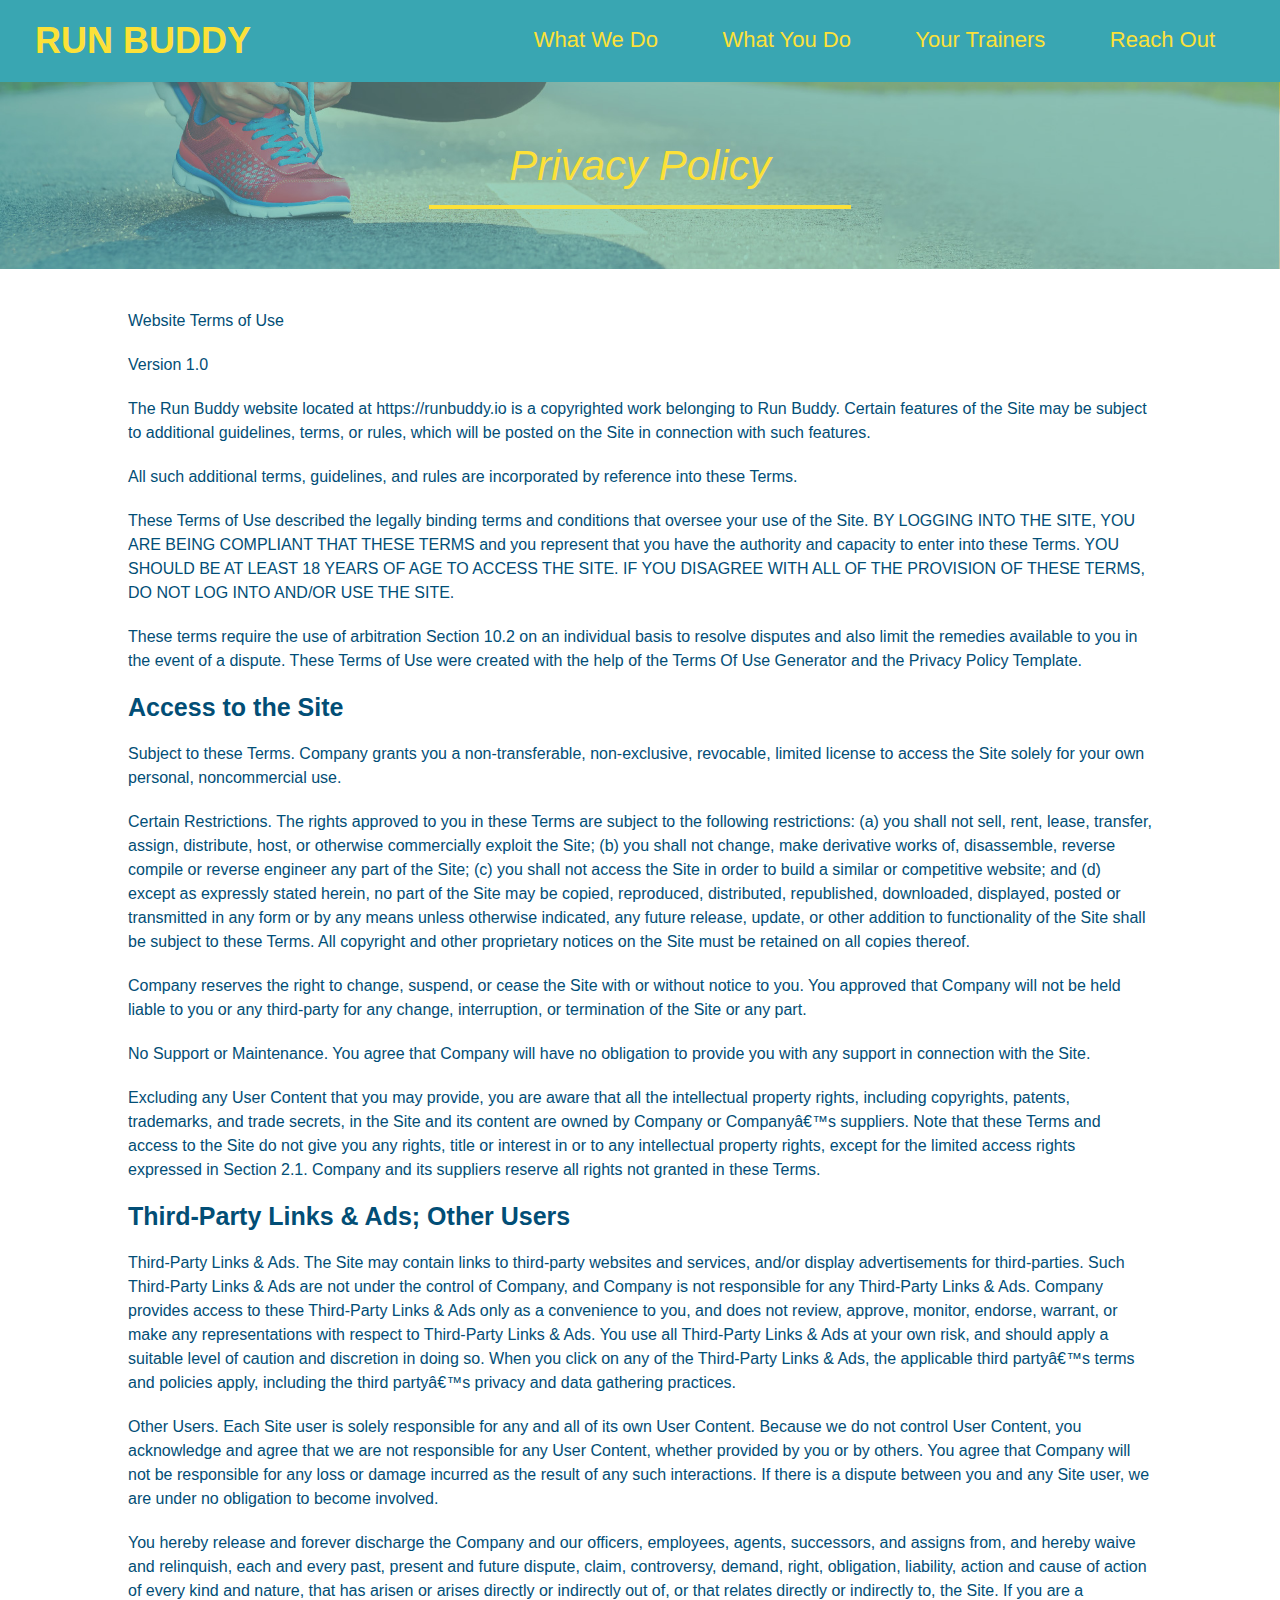
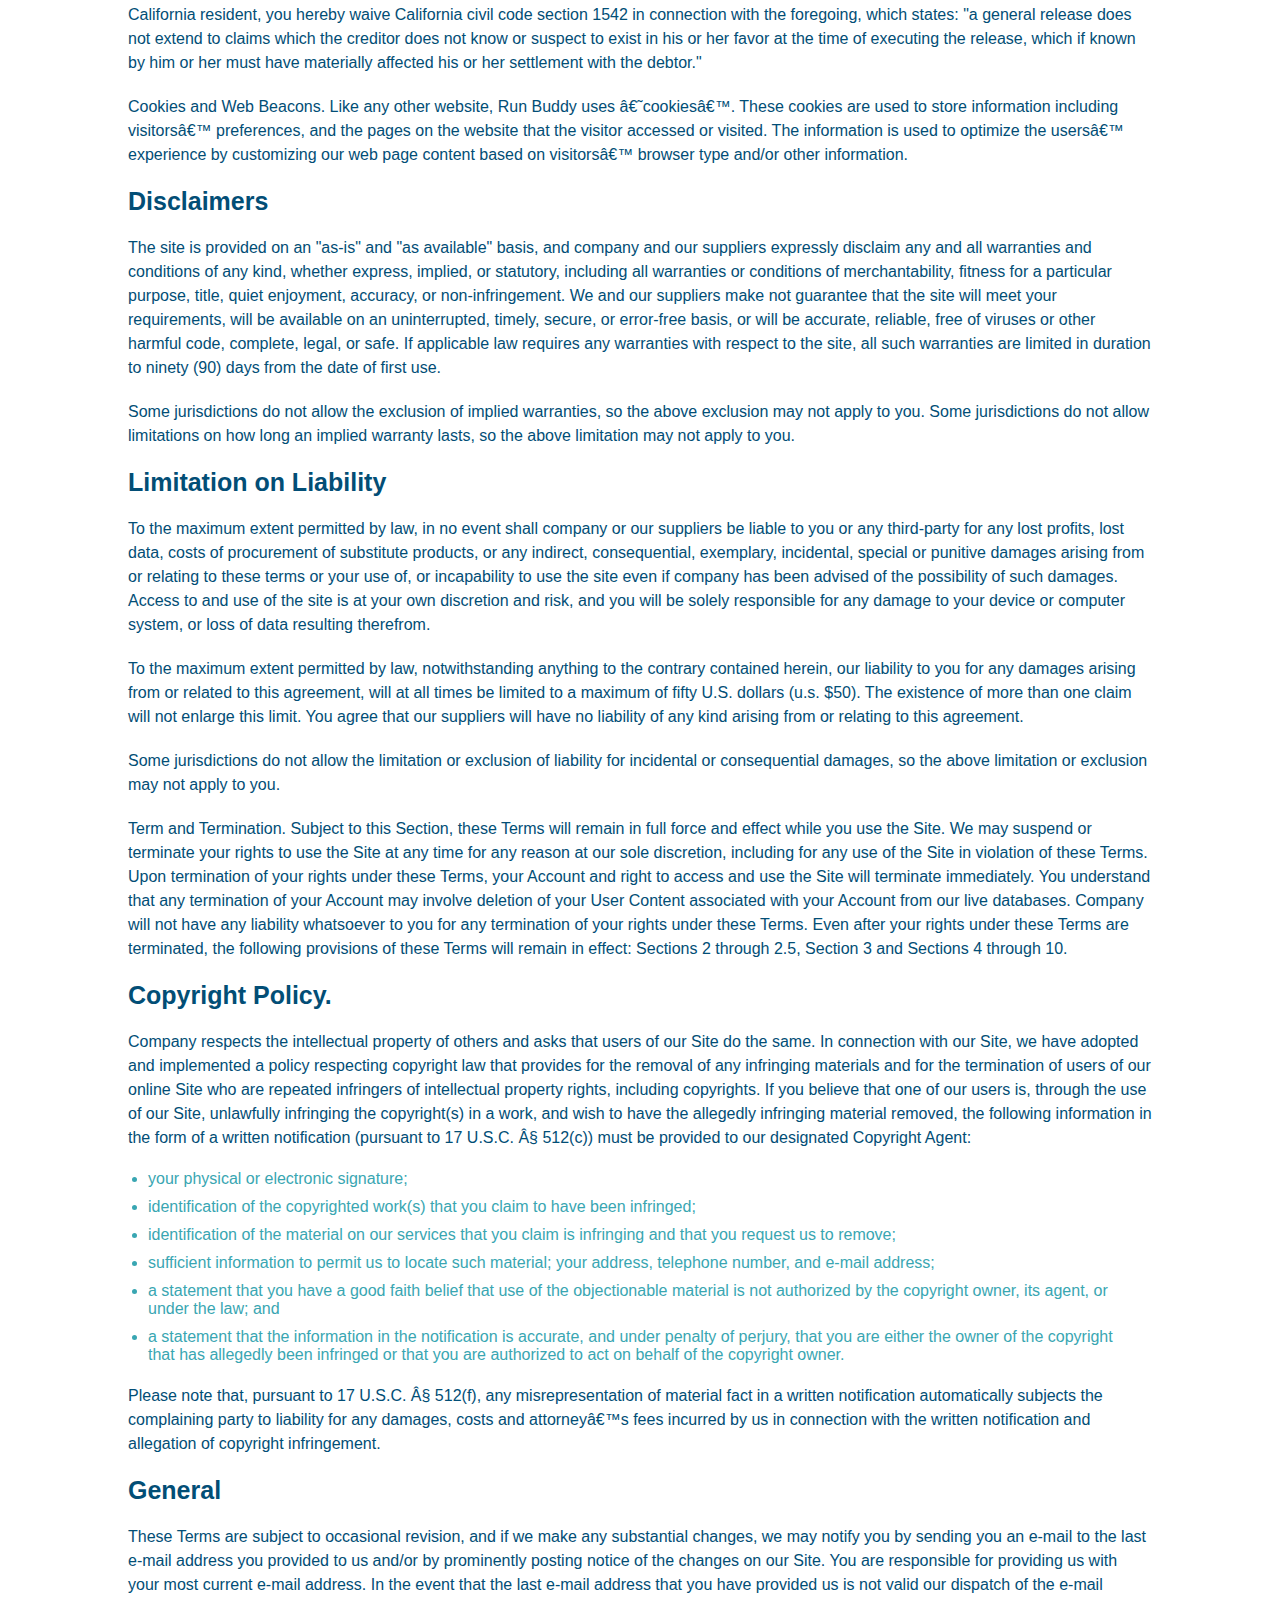
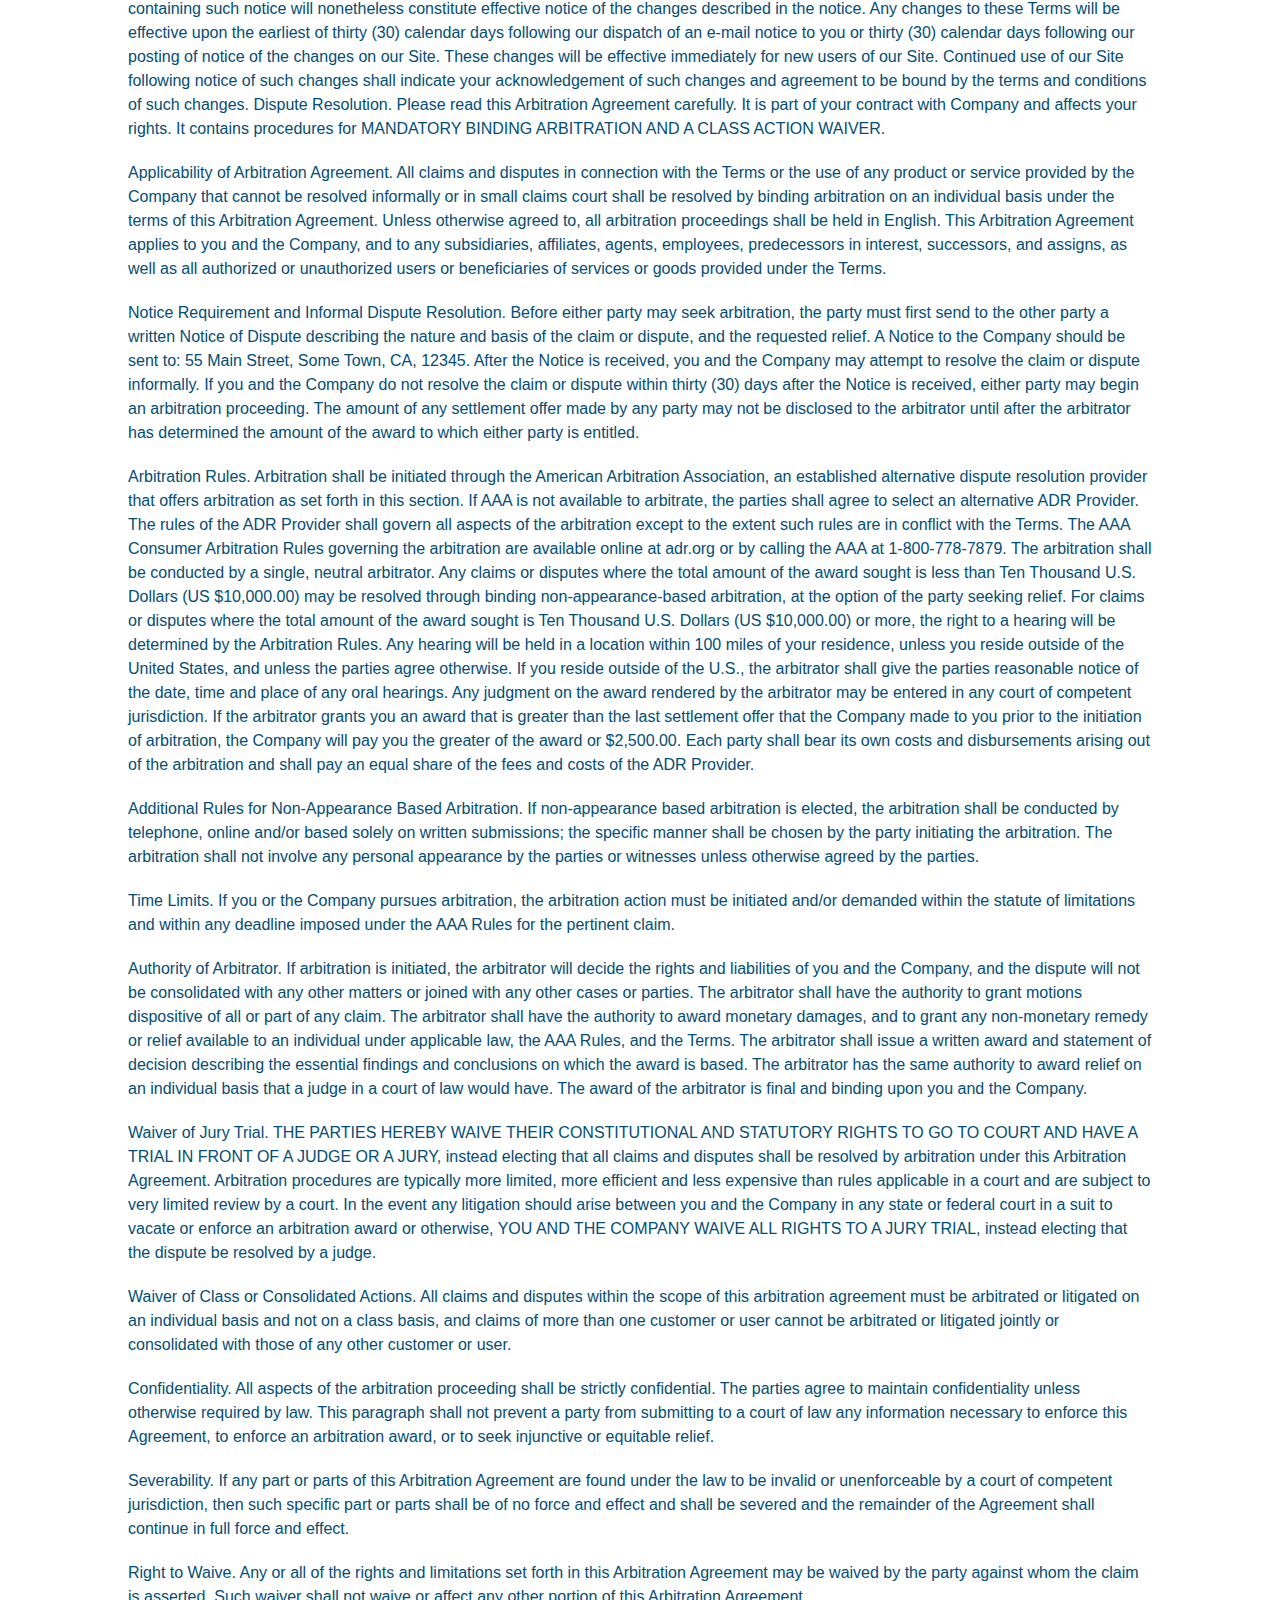
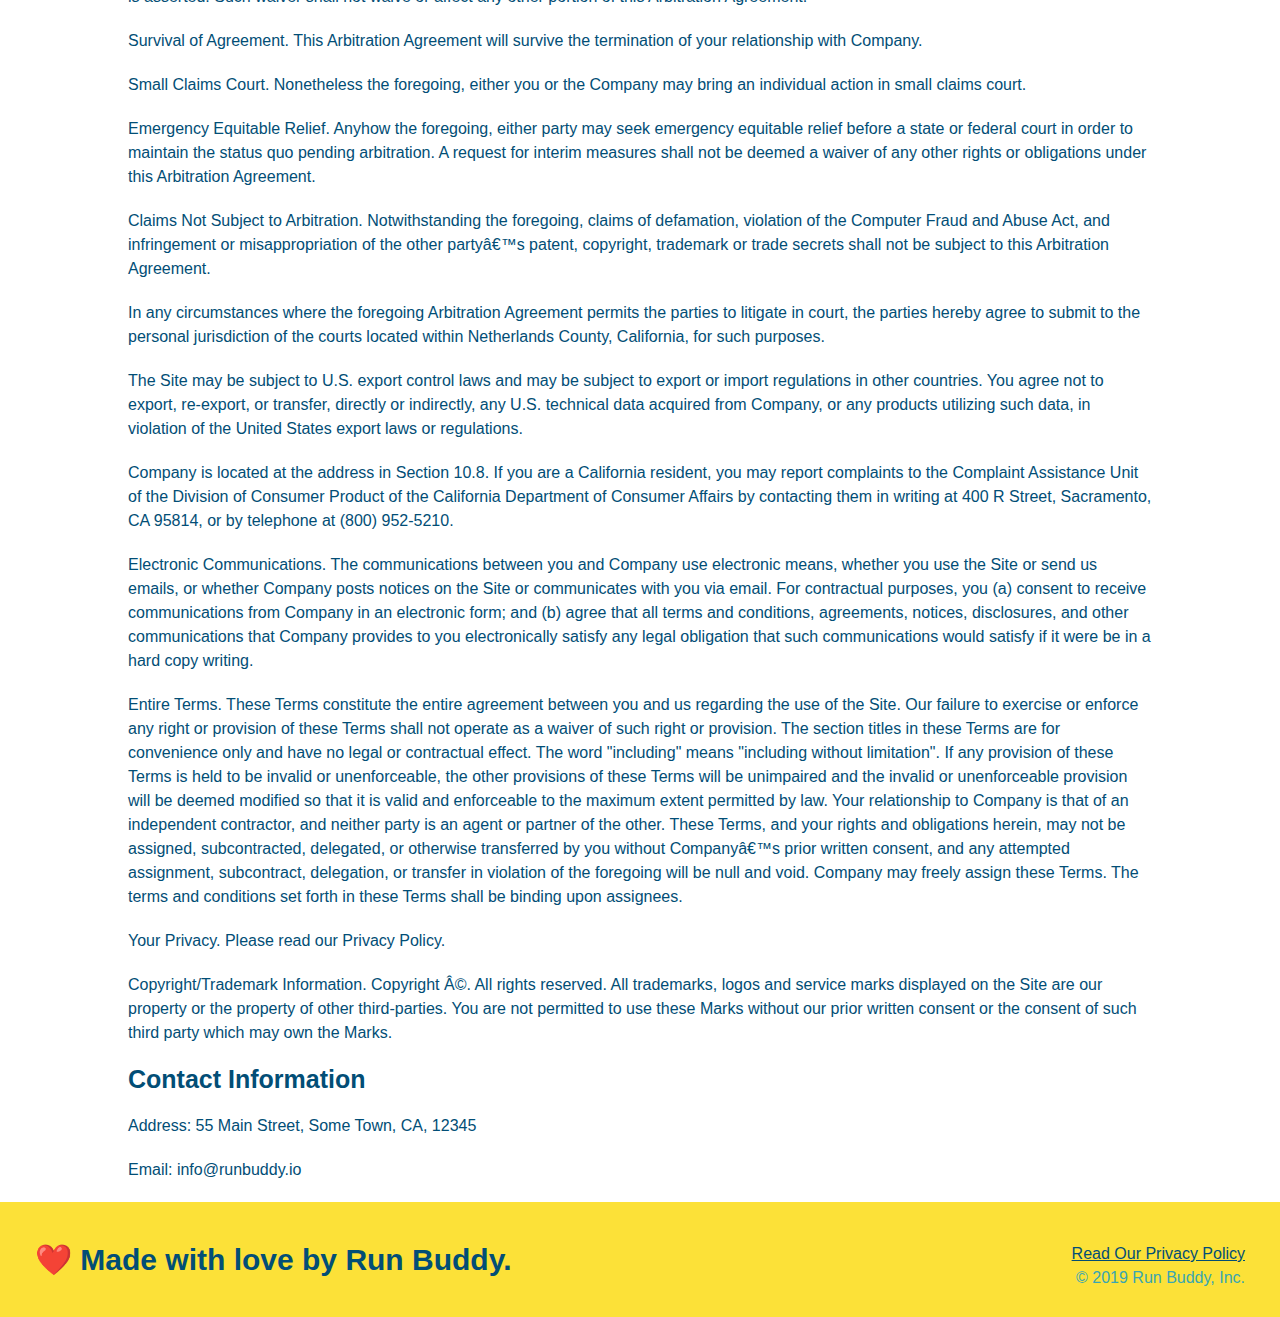
==== privacy-policy.html @ 426c9420 "2nd doc changes" ====
<!DOCTYPE html>
<html lang="en">
  <head>
    <meta charset="UTF-8" />
    <title>Privacy Policy - Run Buddy</title>
    <link rel="stylesheet" href="./assets/css/style.css" />
    <link rel="stylesheet" href="./assets/css/secondary-style.css" />
  </head>
  <body>

    <header>
        <h1>
          <a href="/">RUN BUDDY</a>
        </h1>
        <nav>
          <ul>
            <li>
              <a href="./index.html#what-we-do">What We Do</a>
            </li>
            <li>
              <a href="./index.html#what-you-do">What You Do</a>
            </li>
            <li>
              <a href="./index.html#your-trainers">Your Trainers</a>
            </li>
            <li>
              <a href="./index.html#reach-out">Reach Out</a>
            </li>
          </ul>
        </nav>
      </header>
     <section class="hero">
        <h2 class="page-title">
            Privacy Policy
        </h2>
     </section>

     <article class="secondary-content">

        <p>
            Website Terms of Use
          </p>

          <p>
            Version 1.0
          </p>

          <p>
            The Run Buddy website located at https://runbuddy.io is a copyrighted work belonging to Run Buddy. Certain
            features of the Site may be subject to additional guidelines, terms, or rules, which will be posted on the Site
            in connection with such features.
          </p>
    
          <p>
            All such additional terms, guidelines, and rules are incorporated by reference into these Terms.
          </p>
    
          <p>
            These Terms of Use described the legally binding terms and conditions that oversee your use of the Site. BY
            LOGGING INTO THE SITE, YOU ARE BEING COMPLIANT THAT THESE TERMS and you represent that you have the authority
            and capacity to enter into these Terms. YOU SHOULD BE AT LEAST 18 YEARS OF AGE TO ACCESS THE SITE. IF YOU
            DISAGREE WITH ALL OF THE PROVISION OF THESE TERMS, DO NOT LOG INTO AND/OR USE THE SITE.
          </p>
    
          <p>
            These terms require the use of arbitration Section 10.2 on an individual basis to resolve disputes and also
            limit the remedies available to you in the event of a dispute. These Terms of Use were created with the help of
            the Terms Of Use Generator and the Privacy Policy Template.
          </p>
    
          <h3>
            Access to the Site
          </h3>
    
          <p>
            Subject to these Terms. Company grants you a non-transferable, non-exclusive, revocable, limited license to
            access the Site solely for your own personal, noncommercial use.
          </p>
    
          <p>
            Certain Restrictions. The rights approved to you in these Terms are subject to the following restrictions: (a)
            you shall not sell, rent, lease, transfer, assign, distribute, host, or otherwise commercially exploit the Site;
            (b) you shall not change, make derivative works of, disassemble, reverse compile or reverse engineer any part of
            the Site; (c) you shall not access the Site in order to build a similar or competitive website; and (d) except
            as expressly stated herein, no part of the Site may be copied, reproduced, distributed, republished, downloaded,
            displayed, posted or transmitted in any form or by any means unless otherwise indicated, any future release,
            update, or other addition to functionality of the Site shall be subject to these Terms. All copyright and other
            proprietary notices on the Site must be retained on all copies thereof.
          </p>
    
          <p>
            Company reserves the right to change, suspend, or cease the Site with or without notice to you. You approved
            that Company will not be held liable to you or any third-party for any change, interruption, or termination of
            the Site or any part.
          </p>
    
          <p>
            No Support or Maintenance. You agree that Company will have no obligation to provide you with any support in
            connection with the Site.
          </p>
    
          <p>
            Excluding any User Content that you may provide, you are aware that all the intellectual property rights,
            including copyrights, patents, trademarks, and trade secrets, in the Site and its content are owned by Company
            or Companyâ€™s suppliers. Note that these Terms and access to the Site do not give you any rights, title or
            interest in or to any intellectual property rights, except for the limited access rights expressed in Section
            2.1. Company and its suppliers reserve all rights not granted in these Terms.
          </p>
    
          <h3>
            Third-Party Links & Ads; Other Users
          </h3>
    
          <p>
            Third-Party Links & Ads. The Site may contain links to third-party websites and services, and/or display
            advertisements for third-parties. Such Third-Party Links & Ads are not under the control of Company, and Company
            is not responsible for any Third-Party Links & Ads. Company provides access to these Third-Party Links & Ads
            only as a convenience to you, and does not review, approve, monitor, endorse, warrant, or make any
            representations with respect to Third-Party Links & Ads. You use all Third-Party Links & Ads at your own risk,
            and should apply a suitable level of caution and discretion in doing so. When you click on any of the
            Third-Party Links & Ads, the applicable third partyâ€™s terms and policies apply, including the third partyâ€™s
            privacy and data gathering practices.
          </p>
    
          <p>
            Other Users. Each Site user is solely responsible for any and all of its own User Content. Because we do not
            control User Content, you acknowledge and agree that we are not responsible for any User Content, whether
            provided by you or by others. You agree that Company will not be responsible for any loss or damage incurred as
            the result of any such interactions. If there is a dispute between you and any Site user, we are under no
            obligation to become involved.
          </p>
    
          <p>
            You hereby release and forever discharge the Company and our officers, employees, agents, successors, and
            assigns from, and hereby waive and relinquish, each and every past, present and future dispute, claim,
            controversy, demand, right, obligation, liability, action and cause of action of every kind and nature, that has
            arisen or arises directly or indirectly out of, or that relates directly or indirectly to, the Site. If you are
            a California resident, you hereby waive California civil code section 1542 in connection with the foregoing,
            which states: "a general release does not extend to claims which the creditor does not know or suspect to exist
            in his or her favor at the time of executing the release, which if known by him or her must have materially
            affected his or her settlement with the debtor."
          </p>
    
          <p>
            Cookies and Web Beacons. Like any other website, Run Buddy uses â€˜cookiesâ€™. These cookies are used to store
            information including visitorsâ€™ preferences, and the pages on the website that the visitor accessed or visited.
            The information is used to optimize the usersâ€™ experience by customizing our web page content based on visitorsâ€™
            browser type and/or other information.
          </p>
    
          <h3>
            Disclaimers
          </h3>
    
          <p>
            The site is provided on an "as-is" and "as available" basis, and company and our suppliers expressly disclaim
            any and all warranties and conditions of any kind, whether express, implied, or statutory, including all
            warranties or conditions of merchantability, fitness for a particular purpose, title, quiet enjoyment, accuracy,
            or non-infringement. We and our suppliers make not guarantee that the site will meet your requirements, will be
            available on an uninterrupted, timely, secure, or error-free basis, or will be accurate, reliable, free of
            viruses or other harmful code, complete, legal, or safe. If applicable law requires any warranties with respect
            to the site, all such warranties are limited in duration to ninety (90) days from the date of first use.
          </p>
    
          <p>
            Some jurisdictions do not allow the exclusion of implied warranties, so the above exclusion may not apply to
            you. Some jurisdictions do not allow limitations on how long an implied warranty lasts, so the above limitation
            may not apply to you.
          </p>
    
          <h3>
            Limitation on Liability
          </h3>
    
          <p>
            To the maximum extent permitted by law, in no event shall company or our suppliers be liable to you or any
            third-party for any lost profits, lost data, costs of procurement of substitute products, or any indirect,
            consequential, exemplary, incidental, special or punitive damages arising from or relating to these terms or
            your use of, or incapability to use the site even if company has been advised of the possibility of such
            damages. Access to and use of the site is at your own discretion and risk, and you will be solely responsible
            for any damage to your device or computer system, or loss of data resulting therefrom.
          </p>
    
          <p>
            To the maximum extent permitted by law, notwithstanding anything to the contrary contained herein, our liability
            to you for any damages arising from or related to this agreement, will at all times be limited to a maximum of
            fifty U.S. dollars (u.s. $50). The existence of more than one claim will not enlarge this limit. You agree that
            our suppliers will have no liability of any kind arising from or relating to this agreement.
          </p>
    
          <p>
            Some jurisdictions do not allow the limitation or exclusion of liability for incidental or consequential
            damages, so the above limitation or exclusion may not apply to you.
          </p>
    
          <p>
            Term and Termination. Subject to this Section, these Terms will remain in full force and effect while you use
            the Site. We may suspend or terminate your rights to use the Site at any time for any reason at our sole
            discretion, including for any use of the Site in violation of these Terms. Upon termination of your rights under
            these Terms, your Account and right to access and use the Site will terminate immediately. You understand that
            any termination of your Account may involve deletion of your User Content associated with your Account from our
            live databases. Company will not have any liability whatsoever to you for any termination of your rights under
            these Terms. Even after your rights under these Terms are terminated, the following provisions of these Terms
            will remain in effect: Sections 2 through 2.5, Section 3 and Sections 4 through 10.
          </p>
    
          <h3>
            Copyright Policy.
          </h3>
    
          <p>
            Company respects the intellectual property of others and asks that users of our Site do the same. In connection
            with our Site, we have adopted and implemented a policy respecting copyright law that provides for the removal
            of any infringing materials and for the termination of users of our online Site who are repeated infringers of
            intellectual property rights, including copyrights. If you believe that one of our users is, through the use of
            our Site, unlawfully infringing the copyright(s) in a work, and wish to have the allegedly infringing material
            removed, the following information in the form of a written notification (pursuant to 17 U.S.C. Â§ 512(c)) must
            be provided to our designated Copyright Agent:
          </p>
    
          <ul>
            <li>
              your physical or electronic signature;
            </li>
            <li>
              identification of the copyrighted work(s) that you claim to have been infringed;
            </li>
            <li>
              identification of the material on our services that you claim is infringing and that you request us to remove;
            </li>
            <li>
              sufficient information to permit us to locate such material; your address, telephone number, and e-mail
              address;
            </li>
            <li>
              a statement that you have a good faith belief that use of the objectionable material is not authorized by the
              copyright owner, its agent, or under the law; and
            </li>
            <li>
              a statement that the information in the notification is accurate, and under penalty of perjury, that you are
              either the owner of the copyright that has allegedly been infringed or that you are authorized to act on
              behalf of the copyright owner.
            </li>
          </ul>
    
          <p>
            Please note that, pursuant to 17 U.S.C. Â§ 512(f), any misrepresentation of material fact in a written
            notification automatically subjects the complaining party to liability for any damages, costs and attorneyâ€™s
            fees incurred by us in connection with the written notification and allegation of copyright infringement.
          </p>
    
          <h3>
            General
          </h3>
    
          <p>
            These Terms are subject to occasional revision, and if we make any substantial changes, we may notify you by
            sending you an e-mail to the last e-mail address you provided to us and/or by prominently posting notice of the
            changes on our Site. You are responsible for providing us with your most current e-mail address. In the event
            that the last e-mail address that you have provided us is not valid our dispatch of the e-mail containing such
            notice will nonetheless constitute effective notice of the changes described in the notice. Any changes to these
            Terms will be effective upon the earliest of thirty (30) calendar days following our dispatch of an e-mail
            notice to you or thirty (30) calendar days following our posting of notice of the changes on our Site. These
            changes will be effective immediately for new users of our Site. Continued use of our Site following notice of
            such changes shall indicate your acknowledgement of such changes and agreement to be bound by the terms and
            conditions of such changes. Dispute Resolution. Please read this Arbitration Agreement carefully. It is part of
            your contract with Company and affects your rights. It contains procedures for MANDATORY BINDING ARBITRATION AND
            A CLASS ACTION WAIVER.
          </p>
    
          <p>
            Applicability of Arbitration Agreement. All claims and disputes in connection with the Terms or the use of any
            product or service provided by the Company that cannot be resolved informally or in small claims court shall be
            resolved by binding arbitration on an individual basis under the terms of this Arbitration Agreement. Unless
            otherwise agreed to, all arbitration proceedings shall be held in English. This Arbitration Agreement applies to
            you and the Company, and to any subsidiaries, affiliates, agents, employees, predecessors in interest,
            successors, and assigns, as well as all authorized or unauthorized users or beneficiaries of services or goods
            provided under the Terms.
          </p>
    
          <p>
            Notice Requirement and Informal Dispute Resolution. Before either party may seek arbitration, the party must
            first send to the other party a written Notice of Dispute describing the nature and basis of the claim or
            dispute, and the requested relief. A Notice to the Company should be sent to: 55 Main Street, Some Town, CA,
            12345. After the Notice is received, you and the Company may attempt to resolve the claim or dispute informally.
            If you and the Company do not resolve the claim or dispute within thirty (30) days after the Notice is received,
            either party may begin an arbitration proceeding. The amount of any settlement offer made by any party may not
            be disclosed to the arbitrator until after the arbitrator has determined the amount of the award to which either
            party is entitled.
          </p>
    
          <p>
            Arbitration Rules. Arbitration shall be initiated through the American Arbitration Association, an established
            alternative dispute resolution provider that offers arbitration as set forth in this section. If AAA is not
            available to arbitrate, the parties shall agree to select an alternative ADR Provider. The rules of the ADR
            Provider shall govern all aspects of the arbitration except to the extent such rules are in conflict with the
            Terms. The AAA Consumer Arbitration Rules governing the arbitration are available online at adr.org or by
            calling the AAA at 1-800-778-7879. The arbitration shall be conducted by a single, neutral arbitrator. Any
            claims or disputes where the total amount of the award sought is less than Ten Thousand U.S. Dollars (US
            $10,000.00) may be resolved through binding non-appearance-based arbitration, at the option of the party seeking
            relief. For claims or disputes where the total amount of the award sought is Ten Thousand U.S. Dollars (US
            $10,000.00) or more, the right to a hearing will be determined by the Arbitration Rules. Any hearing will be
            held in a location within 100 miles of your residence, unless you reside outside of the United States, and
            unless the parties agree otherwise. If you reside outside of the U.S., the arbitrator shall give the parties
            reasonable notice of the date, time and place of any oral hearings. Any judgment on the award rendered by the
            arbitrator may be entered in any court of competent jurisdiction. If the arbitrator grants you an award that is
            greater than the last settlement offer that the Company made to you prior to the initiation of arbitration, the
            Company will pay you the greater of the award or $2,500.00. Each party shall bear its own costs and
            disbursements arising out of the arbitration and shall pay an equal share of the fees and costs of the ADR
            Provider.
          </p>
    
          <p>
            Additional Rules for Non-Appearance Based Arbitration. If non-appearance based arbitration is elected, the
            arbitration shall be conducted by telephone, online and/or based solely on written submissions; the specific
            manner shall be chosen by the party initiating the arbitration. The arbitration shall not involve any personal
            appearance by the parties or witnesses unless otherwise agreed by the parties.
          </p>
    
          <p>
            Time Limits. If you or the Company pursues arbitration, the arbitration action must be initiated and/or demanded
            within the statute of limitations and within any deadline imposed under the AAA Rules for the pertinent claim.
          </p>
    
          <p>
            Authority of Arbitrator. If arbitration is initiated, the arbitrator will decide the rights and liabilities of
            you and the Company, and the dispute will not be consolidated with any other matters or joined with any other
            cases or parties. The arbitrator shall have the authority to grant motions dispositive of all or part of any
            claim. The arbitrator shall have the authority to award monetary damages, and to grant any non-monetary remedy
            or relief available to an individual under applicable law, the AAA Rules, and the Terms. The arbitrator shall
            issue a written award and statement of decision describing the essential findings and conclusions on which the
            award is based. The arbitrator has the same authority to award relief on an individual basis that a judge in a
            court of law would have. The award of the arbitrator is final and binding upon you and the Company.
          </p>
    
          <p>
            Waiver of Jury Trial. THE PARTIES HEREBY WAIVE THEIR CONSTITUTIONAL AND STATUTORY RIGHTS TO GO TO COURT AND HAVE
            A TRIAL IN FRONT OF A JUDGE OR A JURY, instead electing that all claims and disputes shall be resolved by
            arbitration under this Arbitration Agreement. Arbitration procedures are typically more limited, more efficient
            and less expensive than rules applicable in a court and are subject to very limited review by a court. In the
            event any litigation should arise between you and the Company in any state or federal court in a suit to vacate
            or enforce an arbitration award or otherwise, YOU AND THE COMPANY WAIVE ALL RIGHTS TO A JURY TRIAL, instead
            electing that the dispute be resolved by a judge.
          </p>
    
          <p>
            Waiver of Class or Consolidated Actions. All claims and disputes within the scope of this arbitration agreement
            must be arbitrated or litigated on an individual basis and not on a class basis, and claims of more than one
            customer or user cannot be arbitrated or litigated jointly or consolidated with those of any other customer or
            user.
          </p>
    
          <p>
            Confidentiality. All aspects of the arbitration proceeding shall be strictly confidential. The parties agree to
            maintain confidentiality unless otherwise required by law. This paragraph shall not prevent a party from
            submitting to a court of law any information necessary to enforce this Agreement, to enforce an arbitration
            award, or to seek injunctive or equitable relief.
          </p>
    
          <p>
            Severability. If any part or parts of this Arbitration Agreement are found under the law to be invalid or
            unenforceable by a court of competent jurisdiction, then such specific part or parts shall be of no force and
            effect and shall be severed and the remainder of the Agreement shall continue in full force and effect.
          </p>
    
          <p>
            Right to Waive. Any or all of the rights and limitations set forth in this Arbitration Agreement may be waived
            by the party against whom the claim is asserted. Such waiver shall not waive or affect any other portion of this
            Arbitration Agreement.
          </p>
    
          <p>
            Survival of Agreement. This Arbitration Agreement will survive the termination of your relationship with
            Company.
          </p>
    
          <p>
            Small Claims Court. Nonetheless the foregoing, either you or the Company may bring an individual action in small
            claims court.
          </p>
    
          <p>
            Emergency Equitable Relief. Anyhow the foregoing, either party may seek emergency equitable relief before a
            state or federal court in order to maintain the status quo pending arbitration. A request for interim measures
            shall not be deemed a waiver of any other rights or obligations under this Arbitration Agreement.
          </p>
    
          <p>
            Claims Not Subject to Arbitration. Notwithstanding the foregoing, claims of defamation, violation of the
            Computer Fraud and Abuse Act, and infringement or misappropriation of the other partyâ€™s patent, copyright,
            trademark or trade secrets shall not be subject to this Arbitration Agreement.
          </p>
    
          <p>
            In any circumstances where the foregoing Arbitration Agreement permits the parties to litigate in court, the
            parties hereby agree to submit to the personal jurisdiction of the courts located within Netherlands County,
            California, for such purposes.
          </p>
    
          <p>
            The Site may be subject to U.S. export control laws and may be subject to export or import regulations in other
            countries. You agree not to export, re-export, or transfer, directly or indirectly, any U.S. technical data
            acquired from Company, or any products utilizing such data, in violation of the United States export laws or
            regulations.
          </p>
    
          <p>
            Company is located at the address in Section 10.8. If you are a California resident, you may report complaints
            to the Complaint Assistance Unit of the Division of Consumer Product of the California Department of Consumer
            Affairs by contacting them in writing at 400 R Street, Sacramento, CA 95814, or by telephone at (800) 952-5210.
          </p>
    
          <p>
            Electronic Communications. The communications between you and Company use electronic means, whether you use the
            Site or send us emails, or whether Company posts notices on the Site or communicates with you via email. For
            contractual purposes, you (a) consent to receive communications from Company in an electronic form; and (b)
            agree that all terms and conditions, agreements, notices, disclosures, and other communications that Company
            provides to you electronically satisfy any legal obligation that such communications would satisfy if it were be
            in a hard copy writing.
          </p>
    
          <p>
            Entire Terms. These Terms constitute the entire agreement between you and us regarding the use of the Site. Our
            failure to exercise or enforce any right or provision of these Terms shall not operate as a waiver of such right
            or provision. The section titles in these Terms are for convenience only and have no legal or contractual
            effect. The word "including" means "including without limitation". If any provision of these Terms is held to be
            invalid or unenforceable, the other provisions of these Terms will be unimpaired and the invalid or
            unenforceable provision will be deemed modified so that it is valid and enforceable to the maximum extent
            permitted by law. Your relationship to Company is that of an independent contractor, and neither party is an
            agent or partner of the other. These Terms, and your rights and obligations herein, may not be assigned,
            subcontracted, delegated, or otherwise transferred by you without Companyâ€™s prior written consent, and any
            attempted assignment, subcontract, delegation, or transfer in violation of the foregoing will be null and void.
            Company may freely assign these Terms. The terms and conditions set forth in these Terms shall be binding upon
            assignees.
          </p>
    
          <p>
            Your Privacy. Please read our Privacy Policy.
          </p>
    
          <p>
            Copyright/Trademark Information. Copyright Â©. All rights reserved. All trademarks, logos and service marks
            displayed on the Site are our property or the property of other third-parties. You are not permitted to use
            these Marks without our prior written consent or the consent of such third party which may own the Marks.
          </p>
    
          <h3>
            Contact Information
          </h3>
    
          <p>
            Address: 55 Main Street, Some Town, CA, 12345
          </p>
    
          <p>
            Email: info@runbuddy.io
          </p>
    
     </article>
      <footer>
        <h2>❤️ Made with love by Run Buddy.</h2>
        <div>
          <a href="./privacy-policy.html">Read Our Privacy Policy</a><br />&copy; 2019 Run Buddy, Inc.
        </div>
    </footer>
  </body>
</html>
---- assets/css/style.css ----
* {
    margin: 0;
    padding: 0;
    box-sizing: border-box;
}

body {
    /* more on this crazy alphanumerical value in a minute! */
    color: #39a6b2;
    font-family: Helvetica, Arial, sans-serif;
}

/* apply styles to <header> */
header {
    padding: 20px 35px;
    background-color: #39a6b2;
}

header h1 {
    font-weight: bold;
    font-size: 36px;
    color: #fce138;
    margin: 0;
    display: inline;
}

header a {
    text-decoration: none;
    color: #fce138;
}

header nav {
    float: right;
    margin: 7px 0;
}

header nav ul li {
    display: inline;
}

header nav ul li a {
    margin: 0 30px;
    font-weight: lighter;
    font-size: 22px;
}

footer {
    background: #fce138;
    width: 100%;
    padding: 40px 35px;
}

footer h2 {
    display: inline;
    color: #024e76;
    font-size: 30px;
    margin: 0;
}

footer div {
    float: right;
    line-height: 1.5;
    text-align: right;
}

footer a {
    color: #024e76;
}

section {
    padding: 60px;
}

/* Hero Style Start */

.hero {
    background-image: url("../images/hero-bg.jpg");
    height: 600px;
    background-size: cover;
    background-position: center;
    position: relative;
}

.hero-form {
    border: 3px solid #024e76;
    background-color: #fce138;
    padding: 20px;
    width: 500px;
    color: #024e76;
    position: absolute;
    bottom: 120px;
    right: 140px;
}

.hero-form h3 {
    font-size: 24px;
    margin: 0;
}

.hero-form p {
    margin: 5px 0 15px 0;
}

.form-input {
    border: 1px solid #024e76;
    display: block;
    padding: 7px 15px;
    font-size: 16px;
    color: #024e76;
    width: 100%;
    margin-bottom: 15px;
}

.hero-form label {
    margin: 0 5px;
}

.hero-form button {
    color: #fce138;
    background-color: #024e76;
    border: none;
    padding: 10px 20px;
    font-size: 16px;
}

  /* Hero Style End */

.intro {
    text-align: center;
}

.intro p {
    line-height: 1.7;
    color: #39a6b2;
    width: 80%;
    font-size: 20px;
}

.intro p {
    /* add this alongside your other declarations */
    margin: 0 auto;
}

.steps {
    text-align: center;
    background: #fce138;
}

.section-title {
    font-size: 55px;
    color: #024e76;
    margin-bottom: 35px;
    padding: 0 100px 20px 100px;
    display: inline-block;
    border-bottom: 3px solid;
}

.primary-border {
    border-color: #fce138;
}

.secondary-border {
    border-color: #39a6b2;
}

.steps div {
    margin-bottom: 80px;
}

.steps img {
    width: 15%;
    margin: 10px 0;
}

.steps h3 {
    color: #024e76;
    font-size: 46px;
    margin-top: 10px;
}

.steps p {
    color: #39a6b2;
    font-size: 23px;
}

.steps span {
    font-size: 38px;
}

.trainers {
    text-align: center;
}

.trainer {
    width: 900px;
    margin: 0 auto 30px auto;
    background: #024e76;
    color: #fce138;
    overflow: auto
}

.trainer img {
    width: 35%;
    float: left;
}

.trainer-bio {
    padding: 35px;
    float: left;
    width: 65%;
}

.text-left {
    text-align: left;
}

.text-right {
    text-align: right;
}

.trainer-bio h3 {
    font-size: 32px;
    margin-bottom: 8px;
}

.trainer-bio h4 {
    font-weight: lighter;
    font-size: 26px;
    margin-bottom: 25px;
}

.trainer-bio p {
    font-size: 17px;
    line-height: 1.3;
}

.section-title {
    font-size: 55px;
    display: inline-block;
    padding: 0 100px 20px 100px;
    margin-bottom: 35px;
    color: #024e76;
}

/* REACH OUT STYLES START */
.contact {
    text-align: center;
    background: #024e76;
}

.contact h2 {
    color: #fce138;
}

.contact-info iframe {
    width: 400px;
    height: 400px;
}

.contact-info div {
    width: 410px;
    display: inline-block;
    vertical-align: top;
    text-align: left;
    margin: 30px 0 0 60px;
    color: white;
}

.contact-info h3 {
    color: #fce138;
    font-size: 32px;
}

.contact-info p,
.contact-info address {
    margin: 20px 0;
    line-height: 1.5;
    font-size: 20px;
    font-style: normal;
}

.contact-info a {
    color: #fce138;
}

  /* REACH OUT STYLES END */
---- assets/css/secondary-style.css ----
.hero {
    background-size: cover;
    background-position: bottom;
    position: relative;
    height: auto;
    text-align: center;
    margin-bottom: 40px;
}

.page-title {
    color: #fce138;
    display: inline-block;
    border-bottom: 4px solid #fce138;
    padding: 0 80px 15px 80px;
    font-weight: normal;
    font-size: 42px;
    font-style: italic;
}

.secondary-content {
    width: 80%;
    margin: 0 auto;
    color: #024e76;
}

.secondary-content h3 {
    font-size: 25px;
    margin: 20px 0;
}

.secondary-content p {
    font-size: 16px;
    line-height: 1.5;
    margin: 20px 0;
}

.secondary-content ul {
    margin: 15px 20px;
}

.secondary-content li {
    color: #39a6b2;
    margin: 10px 0;
}
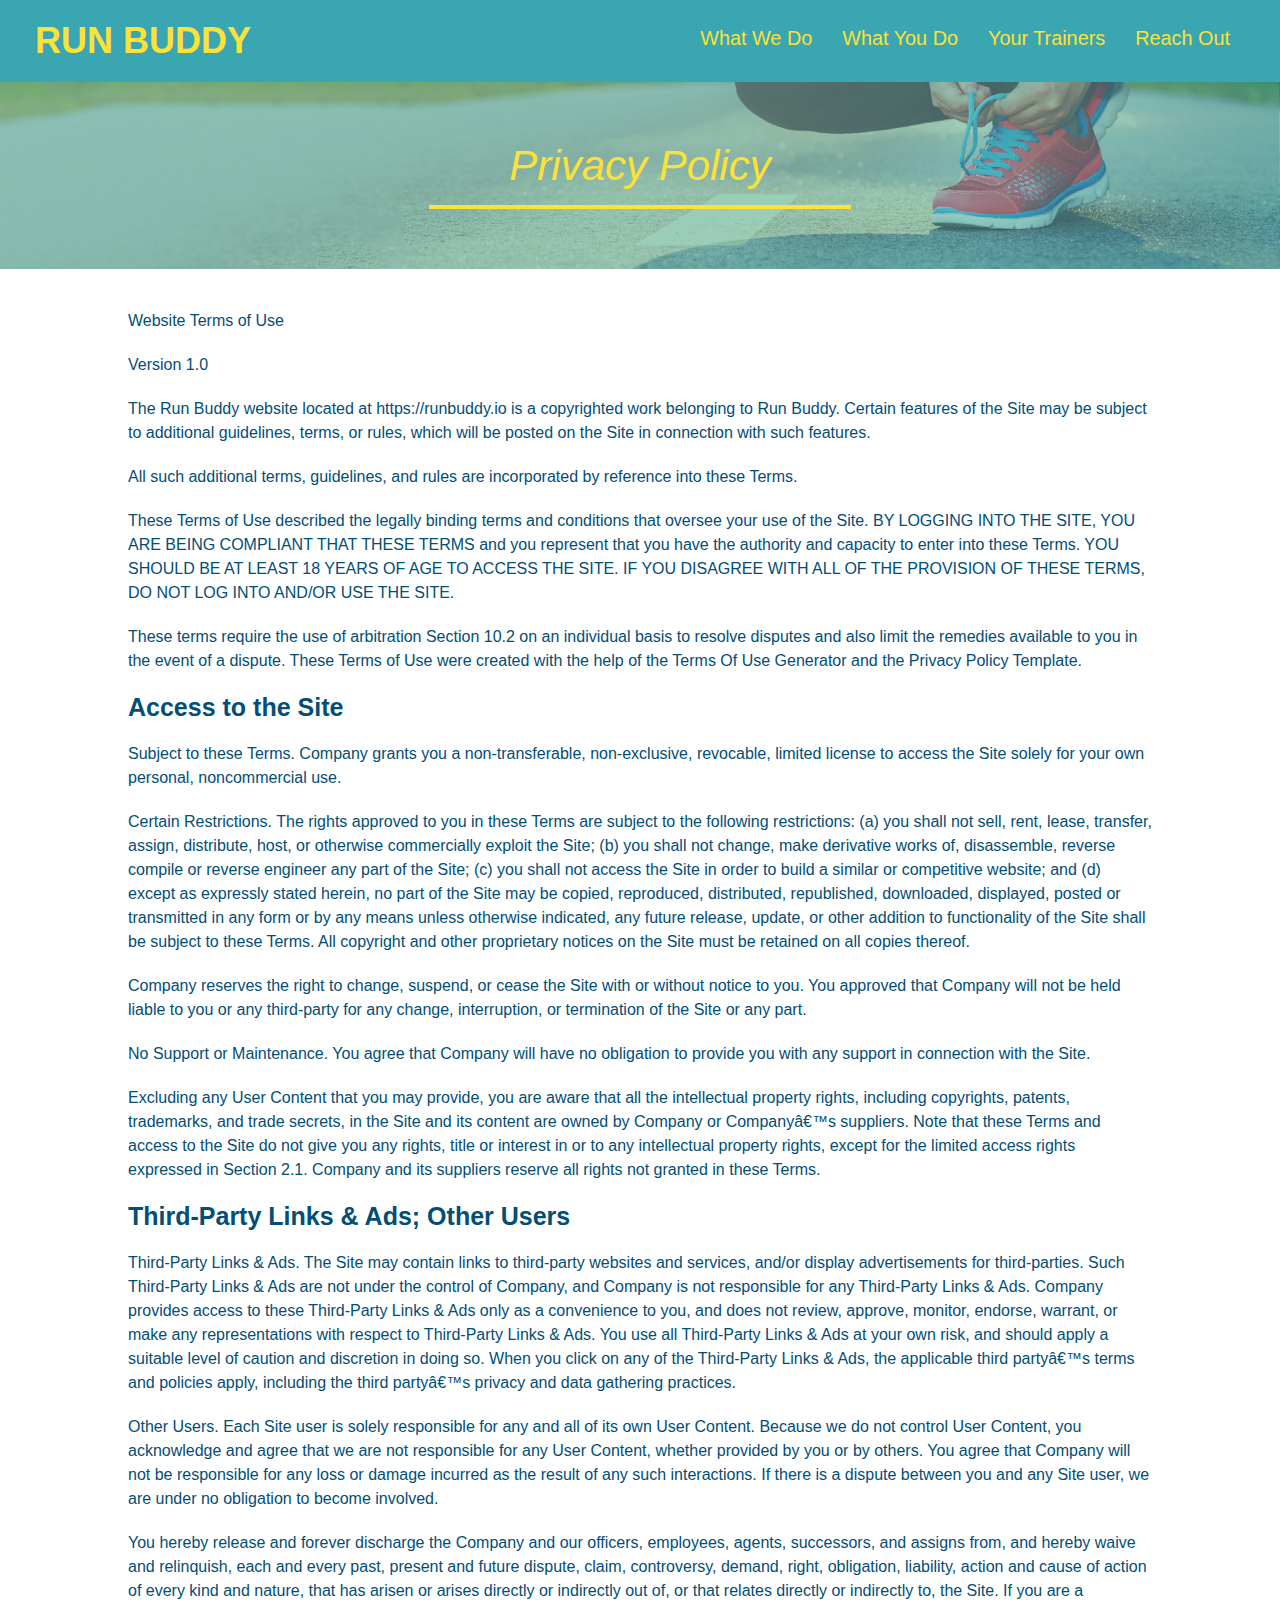
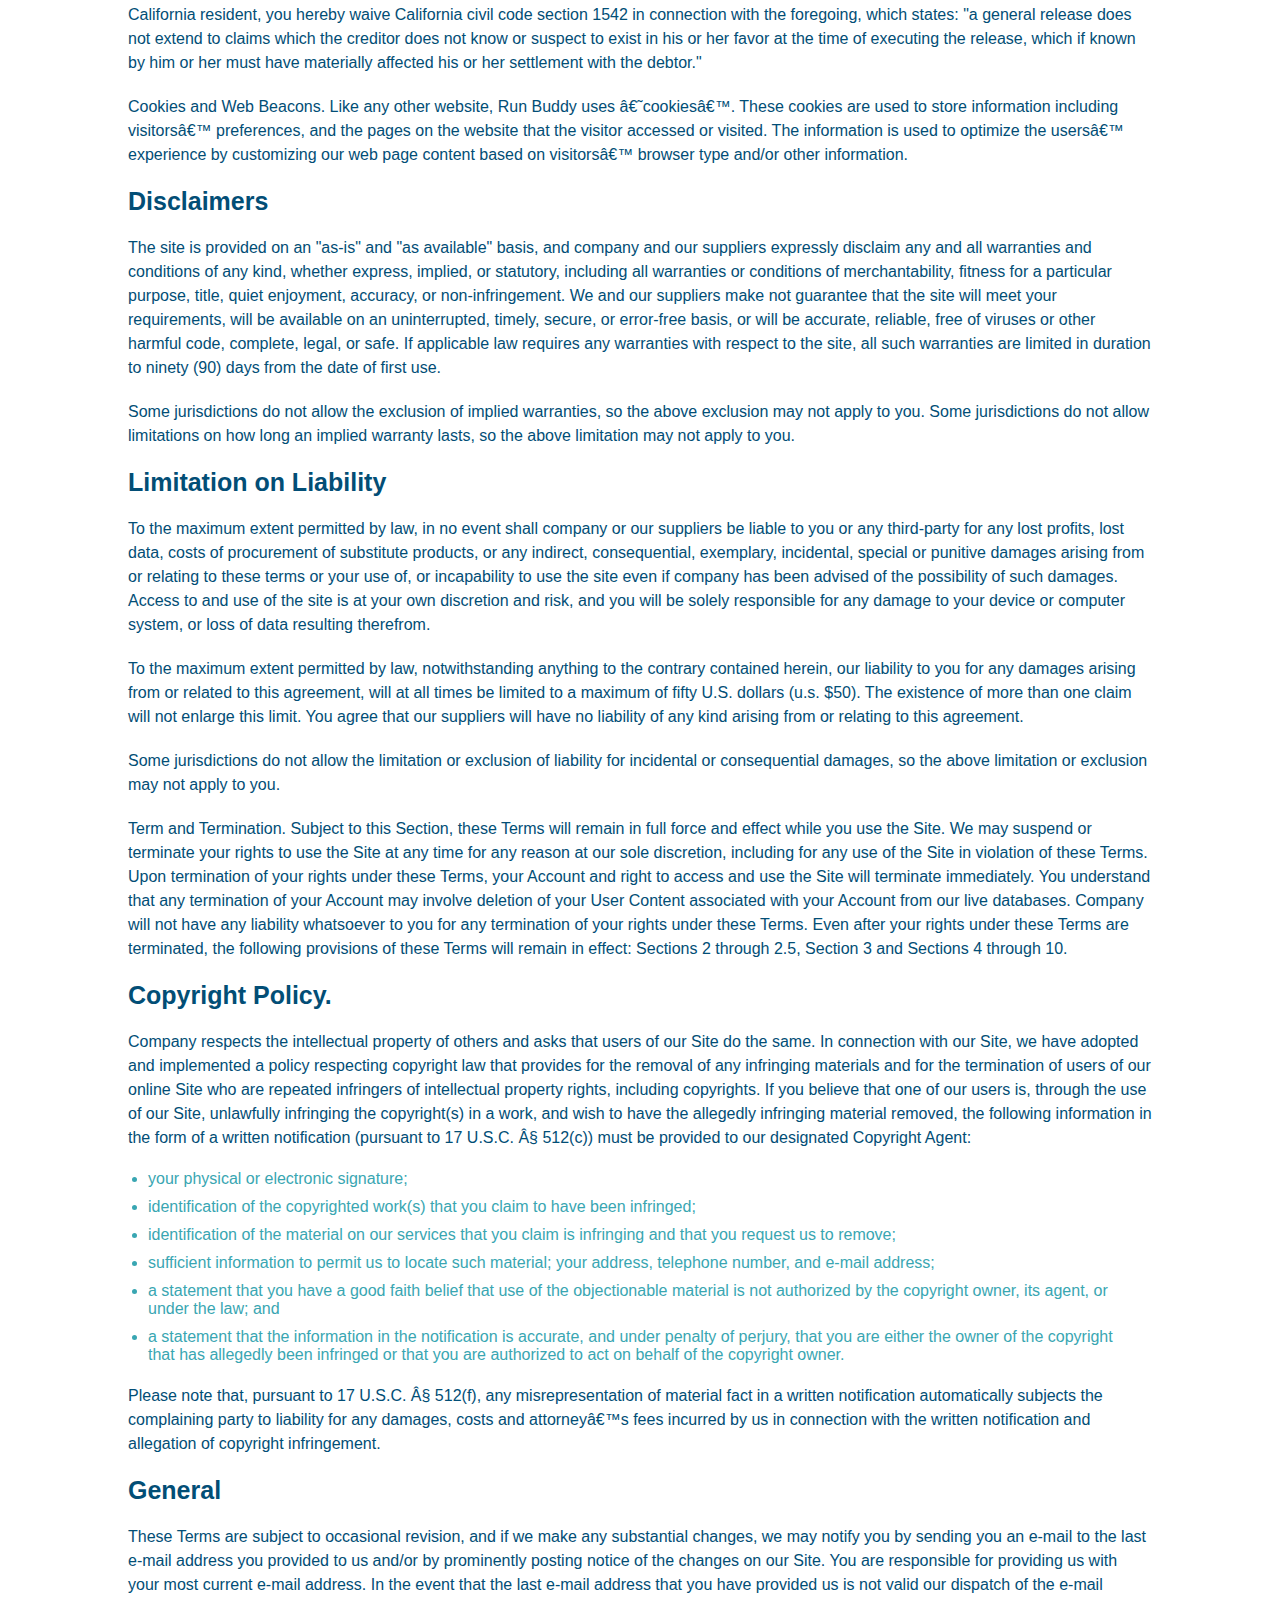
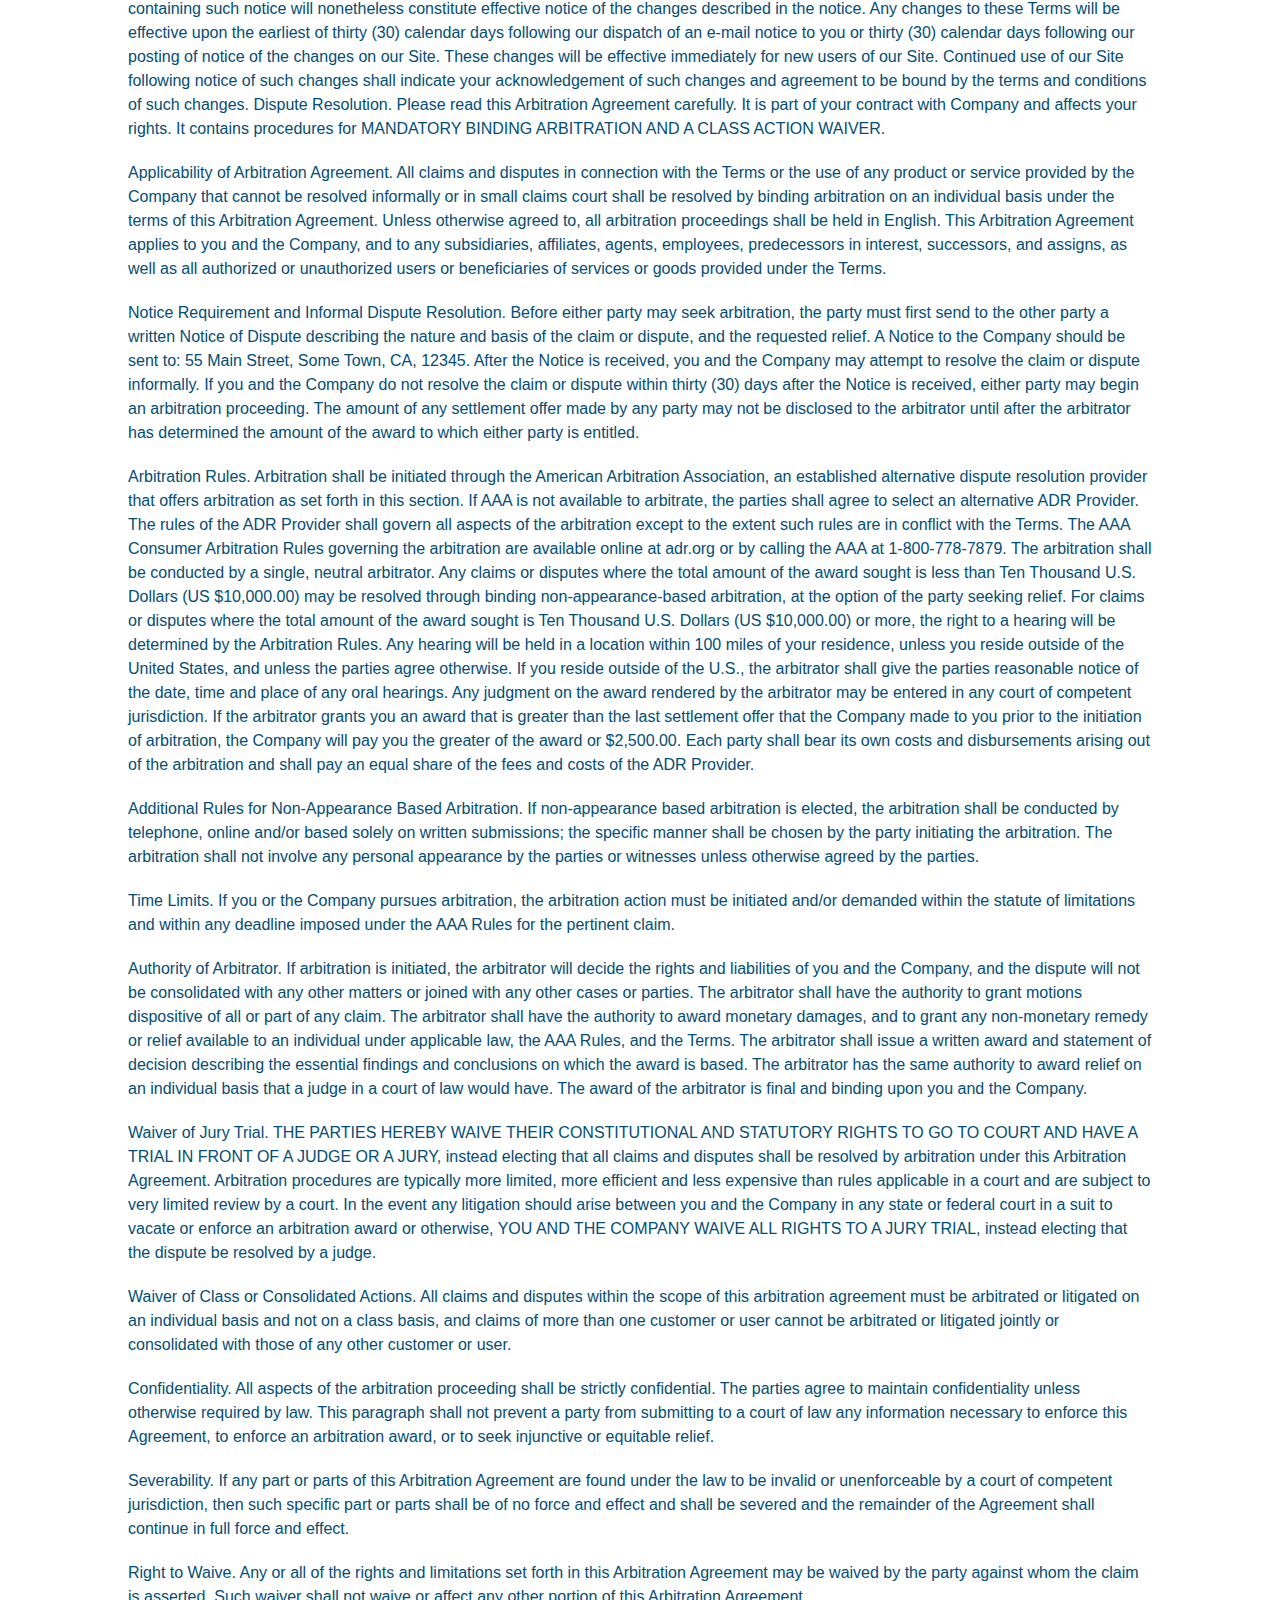
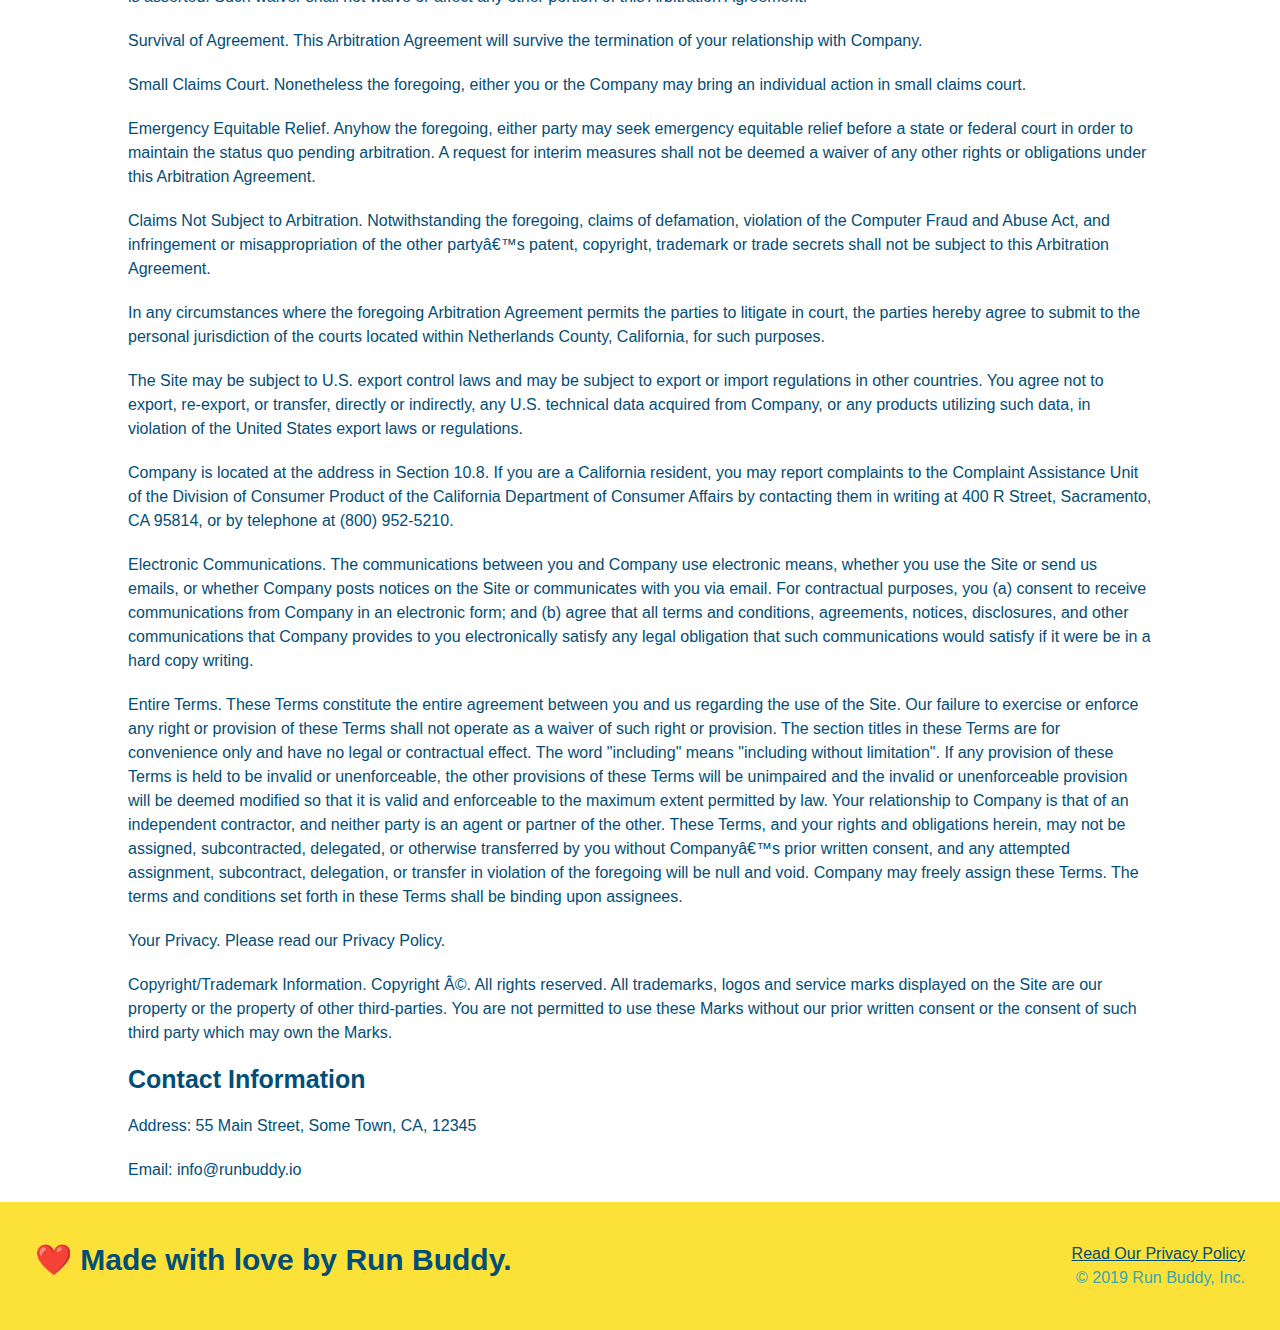
==== commit 7e261ee5: "syle added and meta screen sizing" ====
--- a/privacy-policy.html
+++ b/privacy-policy.html
@@ -2,40 +2,41 @@
 <html lang="en">
   <head>
     <meta charset="UTF-8" />
+    <meta name="viewport" content="width=device-width, initial-scale=1.0" />
     <title>Privacy Policy - Run Buddy</title>
     <link rel="stylesheet" href="./assets/css/style.css" />
     <link rel="stylesheet" href="./assets/css/secondary-style.css" />
-  </head>
-  <body>
+</head>
+<body>
 
     <header>
         <h1>
-          <a href="/">RUN BUDDY</a>
+            <a href="/">RUN BUDDY</a>
         </h1>
-        <nav>
-          <ul>
-            <li>
-              <a href="./index.html#what-we-do">What We Do</a>
-            </li>
-            <li>
-              <a href="./index.html#what-you-do">What You Do</a>
-            </li>
-            <li>
-              <a href="./index.html#your-trainers">Your Trainers</a>
-            </li>
-            <li>
-              <a href="./index.html#reach-out">Reach Out</a>
-            </li>
-          </ul>
-        </nav>
-      </header>
-     <section class="hero">
+            <nav>
+                <ul>
+                    <li>
+                        <a href="./index.html#what-we-do">What We Do</a>
+                    </li>
+                    <li>
+                        <a href="./index.html#what-you-do">What You Do</a>
+                    </li>
+                    <li>
+                        <a href="./index.html#your-trainers">Your Trainers</a>
+                    </li>
+                    <li>
+                        <a href="./index.html#reach-out">Reach Out</a>
+                    </li>
+                </ul>
+            </nav>
+    </header>
+    <section class="hero">
         <h2 class="page-title">
             Privacy Policy
         </h2>
-     </section>
+    </section>
 
-     <article class="secondary-content">
+    <article class="secondary-content">
 
         <p>
             Website Terms of Use
--- a/assets/css/style.css
+++ b/assets/css/style.css
@@ -15,14 +15,16 @@
 header {
     padding: 20px 35px;
     background-color: #39a6b2;
+    display: flex;
+    justify-content: space-between;
+    flex-wrap: wrap;
 }
 
 header h1 {
     font-weight: bold;
+    margin: 0;
     font-size: 36px;
     color: #fce138;
-    margin: 0;
-    display: inline;
 }
 
 header a {
@@ -31,35 +33,39 @@
 }
 
 header nav {
-    float: right;
     margin: 7px 0;
 }
 
-header nav ul li {
-    display: inline;
+header nav ul {
+    display: flex;
+    flex-wrap: wrap;
+    justify-content: space-between;
+    align-items: center;
+    list-style: none;
 }
 
 header nav ul li a {
-    margin: 0 30px;
+    padding: 10px 15px;
     font-weight: lighter;
-    font-size: 22px;
+    font-size: 1.55vw;
 }
 
 footer {
     background: #fce138;
     width: 100%;
     padding: 40px 35px;
+    display: flex;
+    justify-content: space-between;
+    flex-wrap: wrap;
 }
 
 footer h2 {
-    display: inline;
     color: #024e76;
     font-size: 30px;
     margin: 0;
 }
 
 footer div {
-    float: right;
     line-height: 1.5;
     text-align: right;
 }
@@ -76,21 +82,21 @@
 
 .hero {
     background-image: url("../images/hero-bg.jpg");
-    height: 600px;
     background-size: cover;
     background-position: center;
-    position: relative;
+    display: flex;
+    justify-content: center;
+    flex-wrap: wrap;
+    align-items: flex-start;
 }
 
 .hero-form {
     border: 3px solid #024e76;
     background-color: #fce138;
     padding: 20px;
-    width: 500px;
-    color: #024e76;
-    position: absolute;
-    bottom: 120px;
-    right: 140px;
+    color: #024e76;
+    width: 40%;
+    margin: 3.5%;
 }
 
 .hero-form h3 {
@@ -124,11 +130,22 @@
     font-size: 16px;
 }
 
+.hero-cta {
+    width: 35%;
+    text-align: right;
+    margin: 3.5%;
+    color: #fff;
+    font-size: 18px;
+    line-height: 1.2;
+}
+
+.hero-cta h2 {
+    font-style: italic;
+    font-size: 55px;
+    color: #fce138;
+}
   /* Hero Style End */
 
-.intro {
-    text-align: center;
-}
 
 .intro p {
     line-height: 1.7;
@@ -140,19 +157,26 @@
 .intro p {
     /* add this alongside your other declarations */
     margin: 0 auto;
+    text-align: center;
 }
 
 .steps {
-    text-align: center;
     background: #fce138;
 }
+.step {
+    margin: 50px auto;
+    padding-bottom: 50px;
+    width: 80%;
+    border-bottom: 1px solid #39a6b2;
+    display: flex;
+    flex-wrap: wrap;
+    align-items: center;
+    justify-content: space-between;
+}
 
 .section-title {
-    font-size: 55px;
-    color: #024e76;
-    margin-bottom: 35px;
-    padding: 0 100px 20px 100px;
-    display: inline-block;
+    font-size: 58px;
+    color: #024e76;
     border-bottom: 3px solid;
 }
 
@@ -164,51 +188,59 @@
     border-color: #39a6b2;
 }
 
-.steps div {
-    margin-bottom: 80px;
-}
-
-.steps img {
-    width: 15%;
-    margin: 10px 0;
-}
-
-.steps h3 {
+.step h3 {
     color: #024e76;
     font-size: 46px;
-    margin-top: 10px;
-}
-
-.steps p {
-    color: #39a6b2;
-    font-size: 23px;
-}
-
-.steps span {
-    font-size: 38px;
-}
-
-.trainers {
-    text-align: center;
+    flex: 1 30%;
+}
+
+.step-text h4 {
+    font-size: 26px;
+    line-height: 1.5;
+    color: #024e76;
+}
+.step-info {
+    flex: 2 70;
+    display: flex;
+    flex-wrap: wrap;
+    align-items: center;
+}
+
+.step-img {
+    flex: 1 12%;
+    margin-right: 20px;
+}
+
+.step-img img {
+    max-width: 100%;
+}
+
+.step-text {
+    flex: 12;
 }
 
 .trainer {
-    width: 900px;
     margin: 0 auto 30px auto;
     background: #024e76;
     color: #fce138;
-    overflow: auto
+    flex: 1;
+}
+
+.trainers {
+    width: 100%;
+    margin: 0 auto;
+    display: flex;
+    flex-wrap: wrap;
+    justify-content: space-around;
 }
 
 .trainer img {
-    width: 35%;
-    float: left;
+    width: 100%;
 }
 
 .trainer-bio {
-    padding: 35px;
-    float: left;
-    width: 65%;
+    padding: 25px;
+    line-height: 1.3;
 }
 
 .text-left {
@@ -220,19 +252,17 @@
 }
 
 .trainer-bio h3 {
-    font-size: 32px;
-    margin-bottom: 8px;
+    font-size: 28px;
 }
 
 .trainer-bio h4 {
     font-weight: lighter;
-    font-size: 26px;
-    margin-bottom: 25px;
+    font-size: 22px;
+    margin-bottom: 15px;
 }
 
 .trainer-bio p {
     font-size: 17px;
-    line-height: 1.3;
 }
 
 .section-title {
@@ -241,11 +271,14 @@
     padding: 0 100px 20px 100px;
     margin-bottom: 35px;
     color: #024e76;
+    padding-bottom: 20px;
+    text-align: center;
+    margin: 0 auto 35px auto;
+    width: 50%;
 }
 
 /* REACH OUT STYLES START */
 .contact {
-    text-align: center;
     background: #024e76;
 }
 
@@ -253,17 +286,22 @@
     color: #fce138;
 }
 
+.contact-info {
+    display: flex;
+    justify-content: space-between;
+    flex-wrap: wrap;
+}
+
+  .contact-info > * {
+    flex: 1;
+    margin: 15px;
+}
+
 .contact-info iframe {
-    width: 400px;
     height: 400px;
 }
 
 .contact-info div {
-    width: 410px;
-    display: inline-block;
-    vertical-align: top;
-    text-align: left;
-    margin: 30px 0 0 60px;
     color: white;
 }
 
@@ -272,16 +310,71 @@
     font-size: 32px;
 }
 
-.contact-info p,
-.contact-info address {
+.contact-info p, .contact-info address {
     margin: 20px 0;
     line-height: 1.5;
-    font-size: 20px;
+    font-size: 16px;
     font-style: normal;
 }
 
+.contact-form input, .contact-form textarea {
+    border: 1px solid #024e76;
+    display: block;
+    padding: 7px 15px;
+    font-size: 16px;
+    color: #024e76;
+    width: 100%;
+    margin-bottom: 15px;
+    margin-top: 5px;
+}
+
+.contact-form button {
+    width: 100%;
+    border: none;
+    background: #fce138;
+    color: #024e76;
+    text-align: center;
+    padding: 15px 0;
+    font-size: 16px;
+}
+
 .contact-info a {
     color: #fce138;
 }
-
-  /* REACH OUT STYLES END */+  /* REACH OUT STYLES END *
+  * UTILITIES */
+.text-left {
+    text-align: left;
+}
+
+.text-right {
+    text-align: right;
+}
+
+.flex-row {
+    display: flex;
+}
+
+/* MEDIA QUERY FOR SMALLER DESKTOP SCREENS AND SMALLER */
+@media screen and (max-width: 980px) {
+    header h1 a {
+      /* this will be applied on any screen smaller than 980px */
+    color: tomato;
+    }
+}
+
+  /* MEDIA QUERY FOR TABLETS AND SMALLER */
+@media screen and (max-width: 768px) {
+    header h1 {
+      /* this will be applied on any screen between 768px and 575px */
+    font-size: 80px;
+    }
+}
+
+  /* MEDIA QUERY FOR MOBILE PHONES AND SMALLER */
+@media screen and (max-width: 575px) {
+    header h1 {
+      /* this will be applied on any screen smaller than 575px */
+    font-size: 100px;
+    }
+}